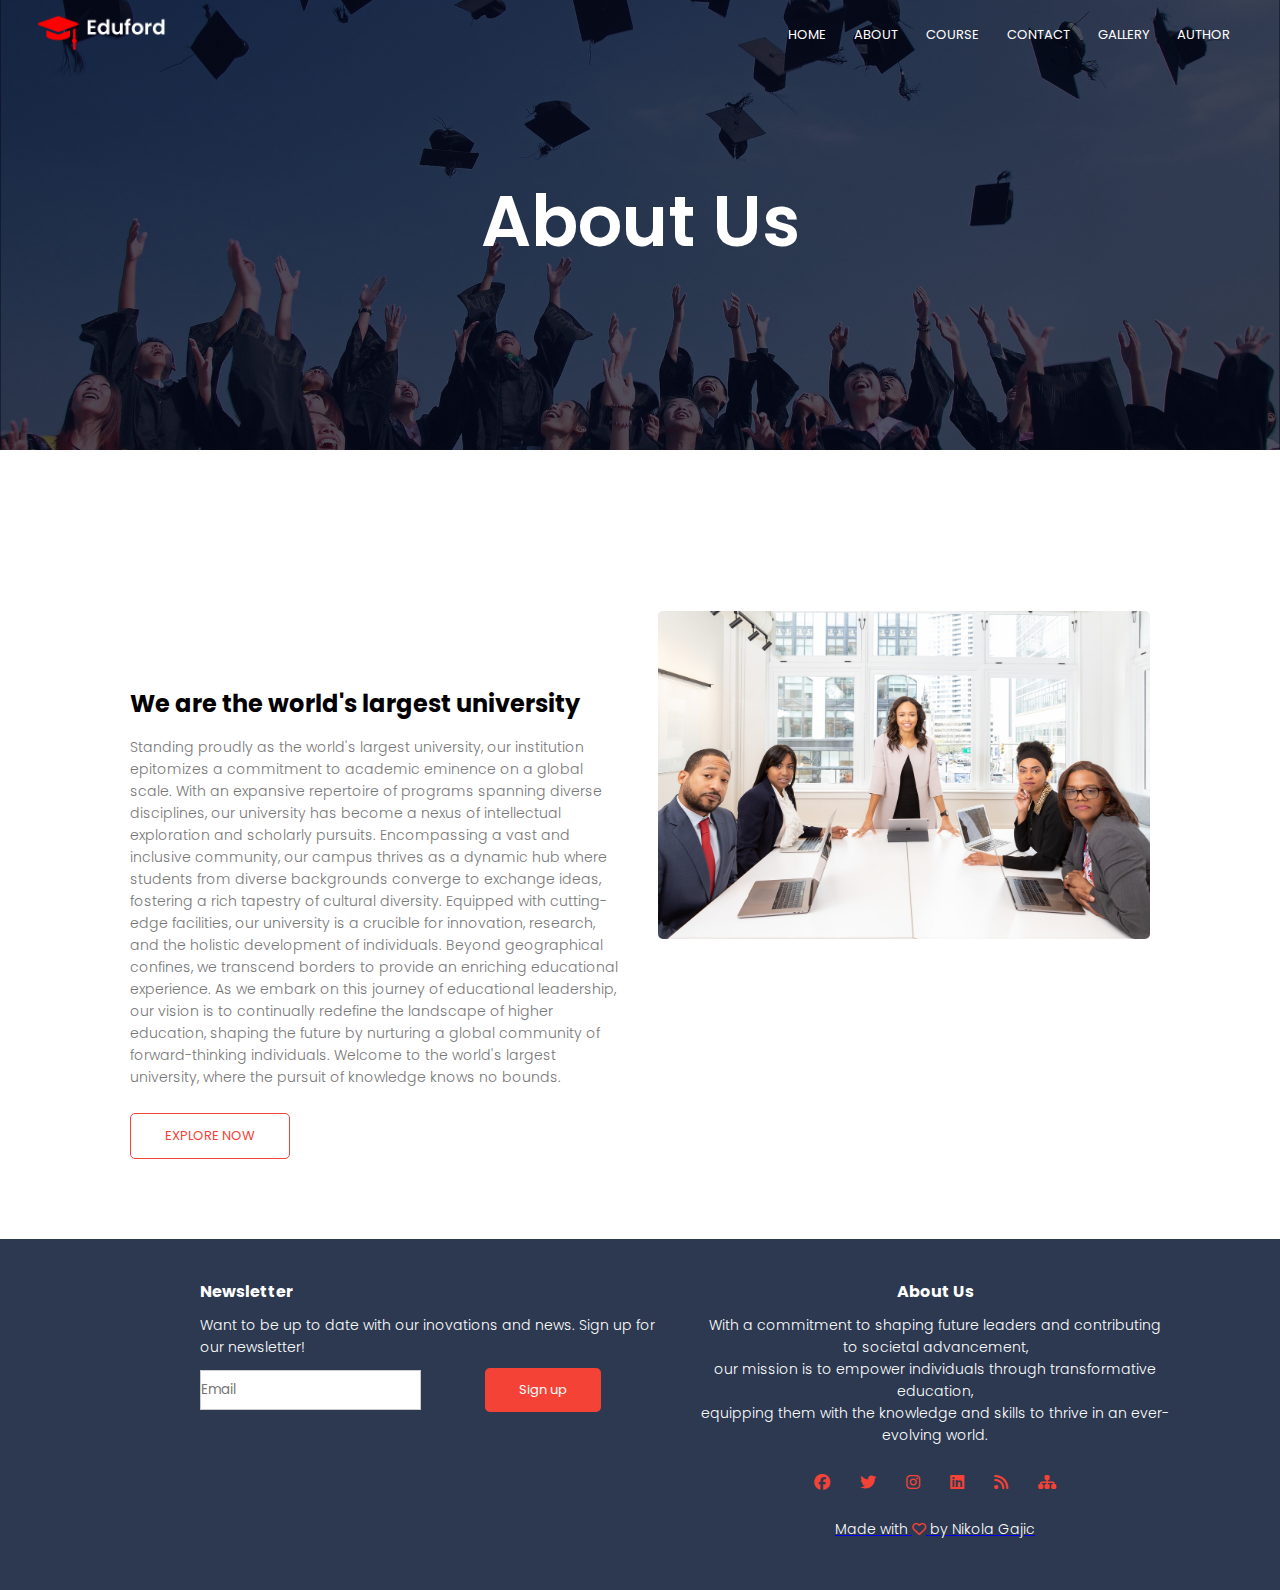
==== about.html @ 874b753a "Update about.html" ====
<!DOCTYPE html>
<html lang="sr-latn-RS">
<head>
<meta charset="UTF-8"/>
<meta name="keywords" content = />
<link rel="stylesheet" type="text/css" href="css/style.css"/>
<link rel="preconnect" href="https://fonts.googleapis.com">
<link rel="preconnect" href="https://fonts.gstatic.com" crossorigin>
<link href="https://fonts.googleapis.com/css2?family=Poppins:ital,wght@0,200;0,300;0,400;0,600;0,700;1,100&display=swap" rel="stylesheet">
<link rel="stylesheet" href="https://cdnjs.cloudflare.com/ajax/libs/font-awesome/6.4.2/css/all.min.css">
<meta name="viewport" content="width=device-width, initial-scale=1.0">
<link rel="shortcut icon" href="img/logo.png" type="logo" />
<title>Eduford</title>
</head>
<body>

        <section class="sub-header">
            <nav>
                <a href="index.html"><img src="img/logo.png" alt="logo"></a>
                <div class="nav-links" id="navLinks">
                    <i class="fas fa-xmark" onclick="toggleMenu()"></i>
                    <ul>
                        <li><a href="index.html">HOME</a></li>
                        <li><a href="about.html">ABOUT</a></li>
                        <li><a href="course.html">COURSE</a></li>
                        <li><a href="contact.html">CONTACT</a></li>
                        <li><a href="gallery.html">GALLERY</a></li>
                        <li><a href="author.html">AUTHOR</a></li>
                    </ul>
                </div>
                <i class="fas fa-bars" onclick="toggleMenu()"></i>
            </nav>
            <h1>About Us</h1>
        </section>
        <!-- about us content -->
        <section class="about-us">
            <div class="row">
                <div class="about-col">
                    <h2> We are the world's largest university</h2>
                    <p>Standing proudly as the world's largest university, our institution epitomizes a commitment to academic eminence on a
                        global scale. With an expansive repertoire of programs spanning diverse disciplines, our university has become a
                        nexus of intellectual exploration and scholarly pursuits. Encompassing a vast and inclusive community, our campus
                        thrives as a dynamic hub where students from diverse backgrounds converge to exchange ideas, fostering a rich
                        tapestry of cultural diversity. Equipped with cutting-edge facilities, our university is a crucible for innovation,
                        research, and the holistic development of individuals. Beyond geographical confines, we transcend borders to provide
                        an enriching educational experience. As we embark on this journey of educational leadership, our vision is to
                        continually redefine the landscape of higher education, shaping the future by nurturing a global community of
                        forward-thinking individuals. Welcome to the world's largest university, where the pursuit of knowledge knows no
                        bounds.</p>
                    <a href="" class="hero-btn red-btn">EXPLORE NOW</a>
                </div>
                <div class="about-col">
                    <img src="img/about.jpg">
                </div>
            </div>
        </section>


<!-- Footer -->
<section class="footer">
    <div id="newsletter">
        <div id="newsletter-content">
            <h4>Newsletter</h4>
            <p>Want to be up to date with our inovations and news. Sign up for our newsletter!</p>
        </div>
        <div id="newsletter-form"> <input type="email" name="email" placeholder="Email" /> <input type="submit" class="hero-btn red-btn1"
                value="Sign up" /> </div>
    </div>
    <div id="aboutus">
        <div class="about-us-content">
    <h4>About Us</h4>
    <p>With a commitment to shaping future leaders and contributing to societal advancement,<br>
    our mission is to empower individuals through transformative education,<br>
    equipping them with the knowledge and skills to thrive in an ever-evolving world.</p>
    <div class="icons">
        <a href="https://www.facebook.com"><i class="fa-brands fa-facebook"></i></a>
        <a href="https://www.twitter.com"><i class="fa-brands fa-twitter"></i></a>
        <a href="https://www.instagram.com"><i class="fa-brands fa-instagram"></i></a>
        <a href="https://www.linkedin.com"><i class="fa-brands fa-linkedin"></i></a>
        <a href="robots.txt"><i class="fas fa-rss"></i></a>
        <a href="sitemap.xml"><i class="fas fa-sitemap"></i>
        
    </div>
    <p> Made with <i class="fa-regular fa-heart"> </i> by Nikola Gajic</p>
    </div>
</div>
</section>
<!-- JS for responsive menu -->
<script> 
    var navLinks = document.getElementById("navLinks");

function toggleMenu() {
    var rightValue = navLinks.style.right;
    navLinks.style.right = rightValue === "-200px" ? "0" : "-200px";
}

</script>
       
    
</body>

</html>
---- css/style.css ----
*{
    margin:0;
    padding: 0;
    font-family: 'Poppins', sans-serif;
}
.header{
    min-height: 100vh;
    width: 100%;
    background-image: linear-gradient(rgba(4,9,30,0.7),rgba(4,9,30,0.7)), url(../img/banner.png);
    background-position: center;
    background-size: cover;
    position: relative;
}
nav {
    display:flex;
    padding: 1% 3%;
    justify-content: space-between;
    align-items: center;
}
nav img {
    width: 128px;
}

.nav-links{
    flex:1;
    text-align: right;
}
.nav-links ul li {
    list-style: none;
    display: inline-block;
    padding: 8px 12px;
    position: relative;
}
.nav-links ul li a {
    color:#fff;
    text-decoration: none;
    font-size: 13px;
}
.nav-links ul li ::after{
    content:'';
    width: 0%;
    height: 2px;
    background: #f44336;
    display: block;
    margin: auto;
    transition: 0.5s;
}
.nav-links ul li :hover::after{
width: 100%;
}
.text-box{
    width: 90%;
    color:#fff;
    position: absolute;
    top: 50%;
    left: 50%;
    transform: translate(-50%,-50%);
    text-align: center;
}
.text-box h1{
    font-size: 62px;
}
.text-box p{
    margin: 10px 0 40px;
    font-size: 14px;
    color: #fff;
}
.hero-btn{
   display: inline-block;
   text-decoration: none;
   color:#fff;
   border: 1px solid #fff;
   padding: 12px 34px;
   font-size: 13px;
   background: transparent;
   position: relative;
   cursor: pointer;
   border-radius: 5px;

}
.hero-btn:hover{
    border:1px solid #f44336;
    background: #f44336;
    transition: 1s;
}

nav .fas {
    display: none;
}

@media (max-width: 700px){
    .text-box h1{
        font-size: 20px;
    }
    .nav-links ul li{
        display: block;
    }
    .nav-links {
        position: fixed;
        background:#f44336;
        height: 100vh;
        width: 200px;
        top: 0;
        right: 0;
        text-align: left;
        z-index: 2;
        transition: right 1s;
    }
    nav .fas {
        display: block;
        color: #fff;
        margin: 10px;
        font-size: 22px;
        cursor: pointer;
    }
    .nav-links ul {
        padding: 30px;
    }
}

/* course */
.course{
    width: 80%;
    margin: auto;
    text-align: center;
    padding-top: 100px;
}
h1{
    font-size: 36px;
    font-weight: 600;
}
p{
    color:#777;
    font-size: 14px;
    font-weight: 300;
    line-height: 22px;
    padding: 10px;
}
.row{
    margin-top: 5%;
    display: flex;
    justify-content: space-between;
}
.course-col{
    flex-basis: 31%;
    background: #fff3f3;
    border-radius: 10px;
    margin-bottom: 5%;
    padding: 20px 12px;
    box-sizing: border-box;
    transition: 0.5s;
}
h3{
    text-align: center;
    font-weight: 600;
    margin: 10px 0;
}
.course-col:hover{
    box-shadow: 0 0 20px 0px rgba(0,0,0,0.2);
}
@media(max-width: 700px){
    .row{
        flex-direction: column;
    }
}
/* campus */
.campus{
width: 80%;
margin: auto;
text-align: center;
padding-top: 50px;
}
.campus-col{
    flex-basis:32%;
    border-radius: 10px;
    margin-bottom: 30px;
    position: relative;
    overflow: hidden;
}
.campus-col img{
    width: 100%;
    display:block;
}
.layer{
    background: transparent;
    height: 100%;
    width: 100%;
    position: absolute;
    top: 0;
    left: 0;
    transition: 0.5s;
}
.layer:hover{
    background: rgba(226,0,0,0.7);
}
.layer h3{
   width: 100%;
   font-weight: 500;
   color:#fff;
   font-size:26px;
   bottom:0;
   left:50%;
   transform:translateX(-50%);
   position: absolute;
   opacity:0;
   transition: 0.5s;

}
.layer:hover h3{
    bottom: 49%;
    opacity: 1;
}
/* facilities */
.facilities{
    width: 80%;
    margin: auto;
    text-align: center;
    padding-top: 100px;
}
.facilities-col{
    flex-basis: 31%;
    border-radius: 10px;
    margin-bottom: 5%;
    text-align: left;
}
.facilities-col img{
    width: 100%;
    border-radius: 10px;
}
.facilities-col p{
    padding: 0;
}
.facilities-col h3{
    margin-top:16px;
    margin-bottom:15px;
    text-align: left;
}
/* testimonials */
.testimonials{
    width: 80%;
    margin: auto;
    padding-top: 100px;
    text-align: center;
}
.testimonial-col{
    flex-basis: 44%;
    border-radius: 10px;
    margin-bottom: 5%;
    text-align: left;
    background: #fff3f3;
    padding: 25px;
    cursor: pointer;
    display: flex;
}
.testimonial-col img{
    height: 40px;
    margin-left: 5px;
    margin-right: 30px;
    border-radius: 50%;
}
.testimonial-col p{
    padding: 0;
}
.testimonial-col h3{
    margin-top: 15px;
    text-align: left;
}
.testimonial-col .fas{
color:#f44336;
}
@media(max-width: 700px){
    .testimonial-col img{
        margin-left: 0px;
        margin-right: 15px;
    }
}

/* call to action */
.cta{
    margin:100px auto;
    width:80%;
    background-image: linear-gradient(rgba(0,0,0,0.7),rgba(0,0,0,0.7)),url(../img/banner2.jpg);
    background-position: center;
    background-size: cover;
    border-radius: 10px;
    text-align: center;
    padding: 100px 0;
}
.cta h1{
    color:#fff;
    margin-bottom: 40px;
    padding: 0; 
}
@media(max-width: 700px){
    .cta h1{
        font-size: 24px;
    }
}

/* footer */

.footer{
    width: 100%;
    display: inline-flex;
    background-color: #2C3950;
}

#newsletter{
    margin: 40px 0;
    margin-left: 200px;
    width: 50%;
    float: left;
    text-align: left;
    color: #fff;
}
#aboutus{
    margin: 40px 0;
    color: #fff;
    margin-right: 100px;
    width: 50%;
    float: right;
    text-align: center;
}
#aboutus p{
    color: #fff;
}
#newsletter-content p{
    margin-left: -10px;
    color: #fff;
}

#newsletter input[type=email] {
    width: 45%;
    border: 1px solid #ccc;
    box-sizing: border-box;
    height: 40px;
  }

/*.footer h4{
    margin-bottom: 25px;
    margin-top: 20px;
    font-weight: 600;
} */
.icons .fa-brands,.fas{
    color:#f44336;
    margin: 0 13px;
    cursor: pointer;
    padding: 18px 0;
}
.fa-regular{
    color: #f44336;
}
.footer p{
    clear:both;
}

/* about us page */

.sub-header{
    height: 50vh;
    width: 100%;
    background-image: linear-gradient(rgba(4,9,30,0.7),rgba(4,9,30,0.7)), url(../img/background.jpg);
    background-position: center;
    background-size: cover;
    text-align: center;
    color: #fff;
}

.sub-header h1{
margin-top: 100px;
}

.about-us{
    width: 80%;
    margin: auto;
    padding-top: 80px;
    padding-bottom: 50px;
}

.about-col{
    flex-basis:48%;
    padding: 30px 2px;
}

.about-col img{
    width: 100%;
    border-radius: 5px;
}
.about-col h2{
    text-align: start;
    margin-top: 75px;
    padding-top: 0;
}

.about-col p{
    padding: 15px 0 25px;
}

.red-btn{
    border: 1px solid #f44336;
    background: transparent;
    color: #f44336;
}

.red-btn:hover{
    color: #fff;
}

/* course */

/* contact us page */
.location{
    width: 80%;
    margin: auto;
    padding: 80px 0;
}
.location iframe{
    width: 100%;
}
.contact-us{
    width: 80%;
    margin: auto;
    border-radius: 5px;
}
.contact-col{
    flex-basis: 48%;
    margin-bottom: 30px;
}
.contact-col div{
    display: flex;
    align-items: center;
    margin-bottom: 40px;
}
.contact-col .fa{
    font-size: 28px;
    color: #f44336;
    margin: 10px;
    margin-right: 30px;
}
.contact-col div .fas{
    font-size: 28px;
    color: #f44336;
    margin: 10px;
    margin-right: 30px;
}
.contact-col div p{
    padding: 0;
}
.contact-col div h2{
    font-size: 20px;
    margin-bottom: 5px;
    color: #555;
    font-weight: 400;
}
.contact-col input, .contact-col textarea{
    width: 100%;
    padding: 15px;
    margin-bottom: 17px;
    outline: none;
    border: 1px solid #ccc;
    box-sizing: border-box;
}
@media(max-width:700px){
    .contact-col div .fas{
        margin-right: 10px;
        font-size: 14px;
    }
    .contact-col .fa{
        margin-right: 10px;
        font-size: 14px;
    }
}
/* gallery */

.gallery {
    display: flex;
    flex-wrap: wrap;
    justify-content: space-between;
    margin: 100px 50px;
}

.gallery-item {
    position: relative;
    overflow: hidden;
    margin: 10px;
    cursor: pointer;
}

.gallery-item img {
    width: 100%;
    height: 450px;
    transition: transform 0.3s ease-in-out;
    border-radius: 5px 0 5px 0;
}

.gallery-item:hover img {
    transform: scale(1.1);
}

.lightbox {
    display: none;
    position: fixed;
    z-index: 1;
    padding: 20px;
    left: 0;
    top: 0;
    width: 100%;
    height: 100%;
    background-color: rgba(0, 0, 0, 0.7);
}

.lightbox-content {
    max-width: 800px;
    margin: auto;
}

.lightbox-close {
    color: #fff;
    font-size: 20px;
    font-weight: bold;
    position: absolute;
    top: 10px;
    right: 20px;
    cursor: pointer;
}

.lightbox-content img {
    width: 100%;
    height: auto;
}
/* author */
*{
    clear:both;
}
.sub-header h1{
    font-size: 70px;
}
.author-item {
    background-color: #ffffff;
    border: 1px solid #ddd;
    border-radius: 8px;
    box-shadow: 0 0 10px rgba(0, 0, 0, 0.1);
    padding: 20px;
    text-align: center;
    max-width: 1200px;
    margin: 20px auto;
    display: flex;
    text-align: center;
}

.author-item img {
    margin-top: 20px;
    margin-left: 75px;
    border-radius: 50%;
    max-width: 300px;
    margin-bottom: 20px;
    box-shadow: 0 0 10px rgba(0, 0, 0, 0.3);
    transition: box-shadow 0.3s ease-in-out;
}

.author-item img:hover {
    box-shadow: 0 0 20px rgba(0, 0, 0, 0.5);
}

.author-item h2 {
    font-size: 50px;
    color: #333333;
}

.author-item p {
    font-size: 20px;
    color: #555555;
    margin-bottom: 10px;
}

.author-text h2{
    text-align: center;
    margin-left: 200px;
}

.author-text p{
    text-align: center;
    margin-left: 200px;
}

/* footer btn */

.red-btn1{
    border: 1px #fff;
    background: #f44336;
    color: #fff;
    margin-left: 60px;
}

.red-btn1:hover{
    color: #f44336;
    background: #fff;
}
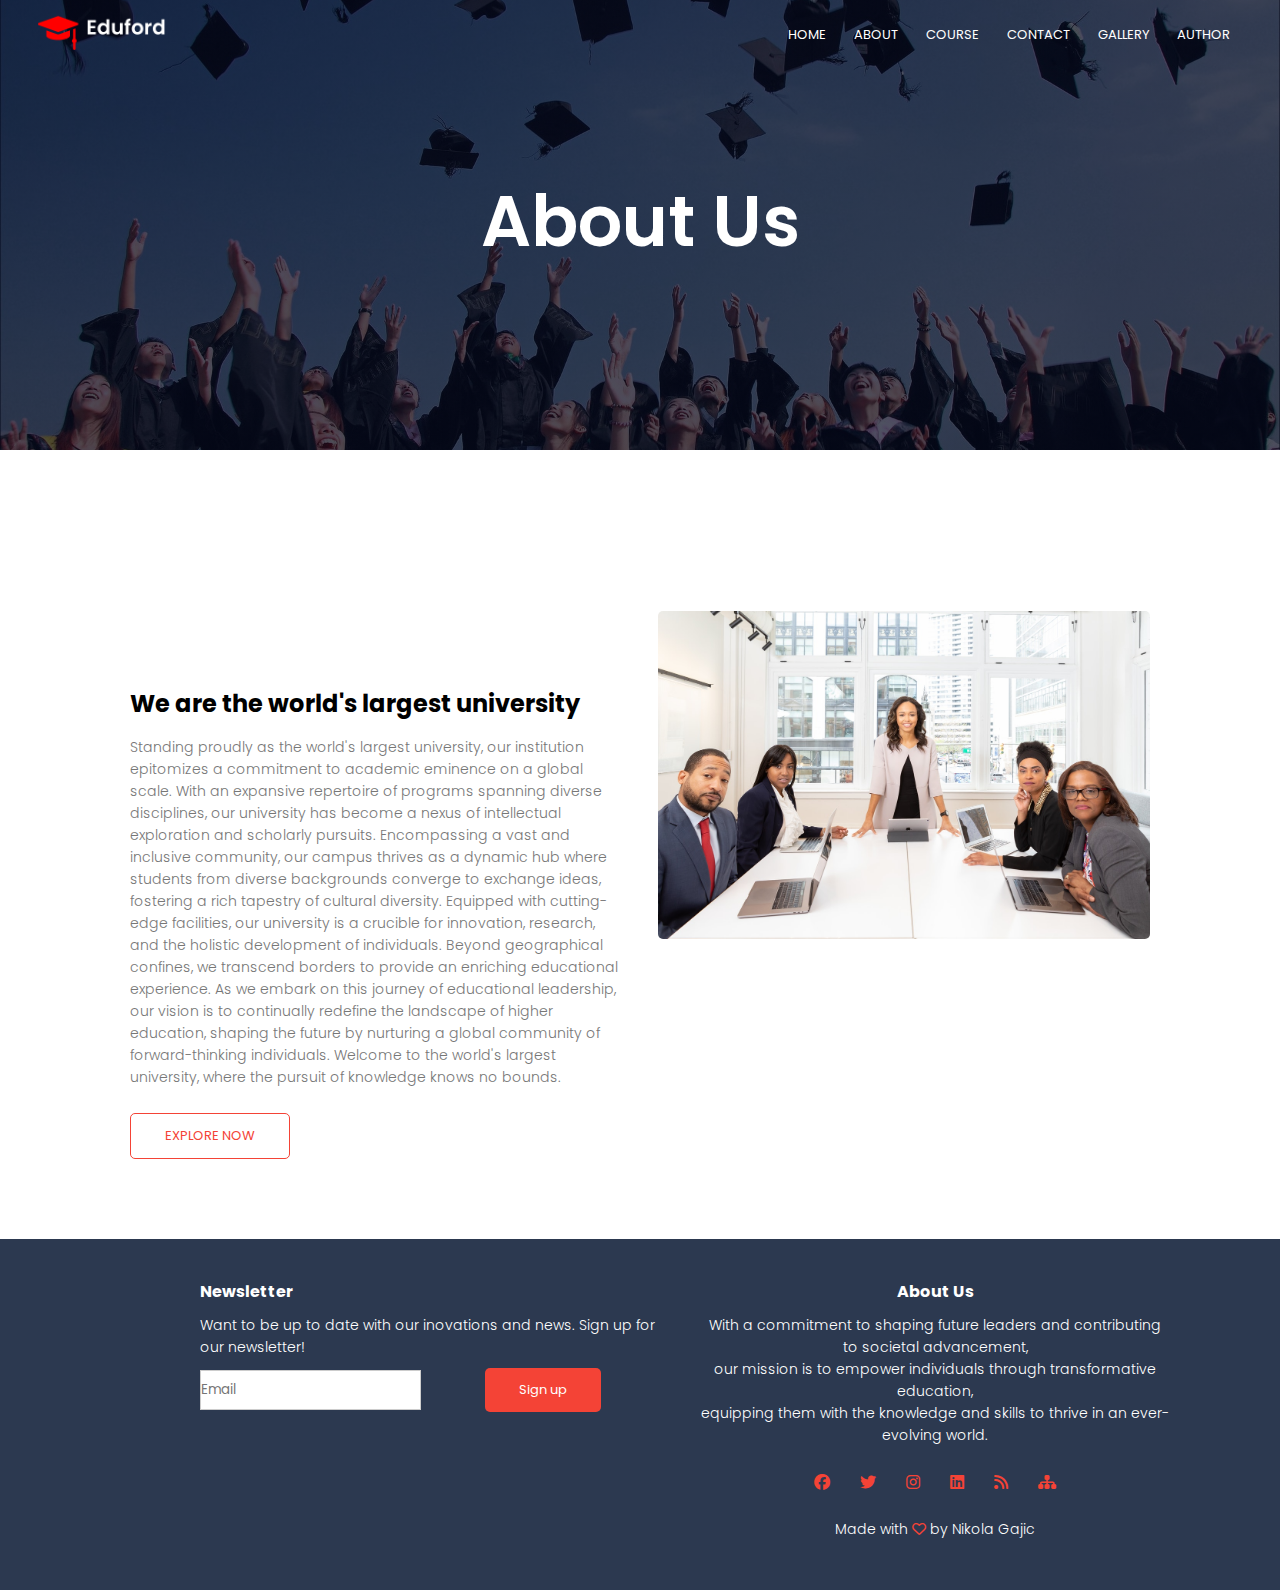
==== commit a1465d2b: "Update about.html" ====
--- a/about.html
+++ b/about.html
@@ -78,7 +78,7 @@
         <a href="https://www.instagram.com"><i class="fa-brands fa-instagram"></i></a>
         <a href="https://www.linkedin.com"><i class="fa-brands fa-linkedin"></i></a>
         <a href="robots.txt"><i class="fas fa-rss"></i></a>
-        <a href="sitemap.xml"><i class="fas fa-sitemap"></i>
+        <a href="sitemap.xml"><i class="fas fa-sitemap"></i></a>
         
     </div>
     <p> Made with <i class="fa-regular fa-heart"> </i> by Nikola Gajic</p>
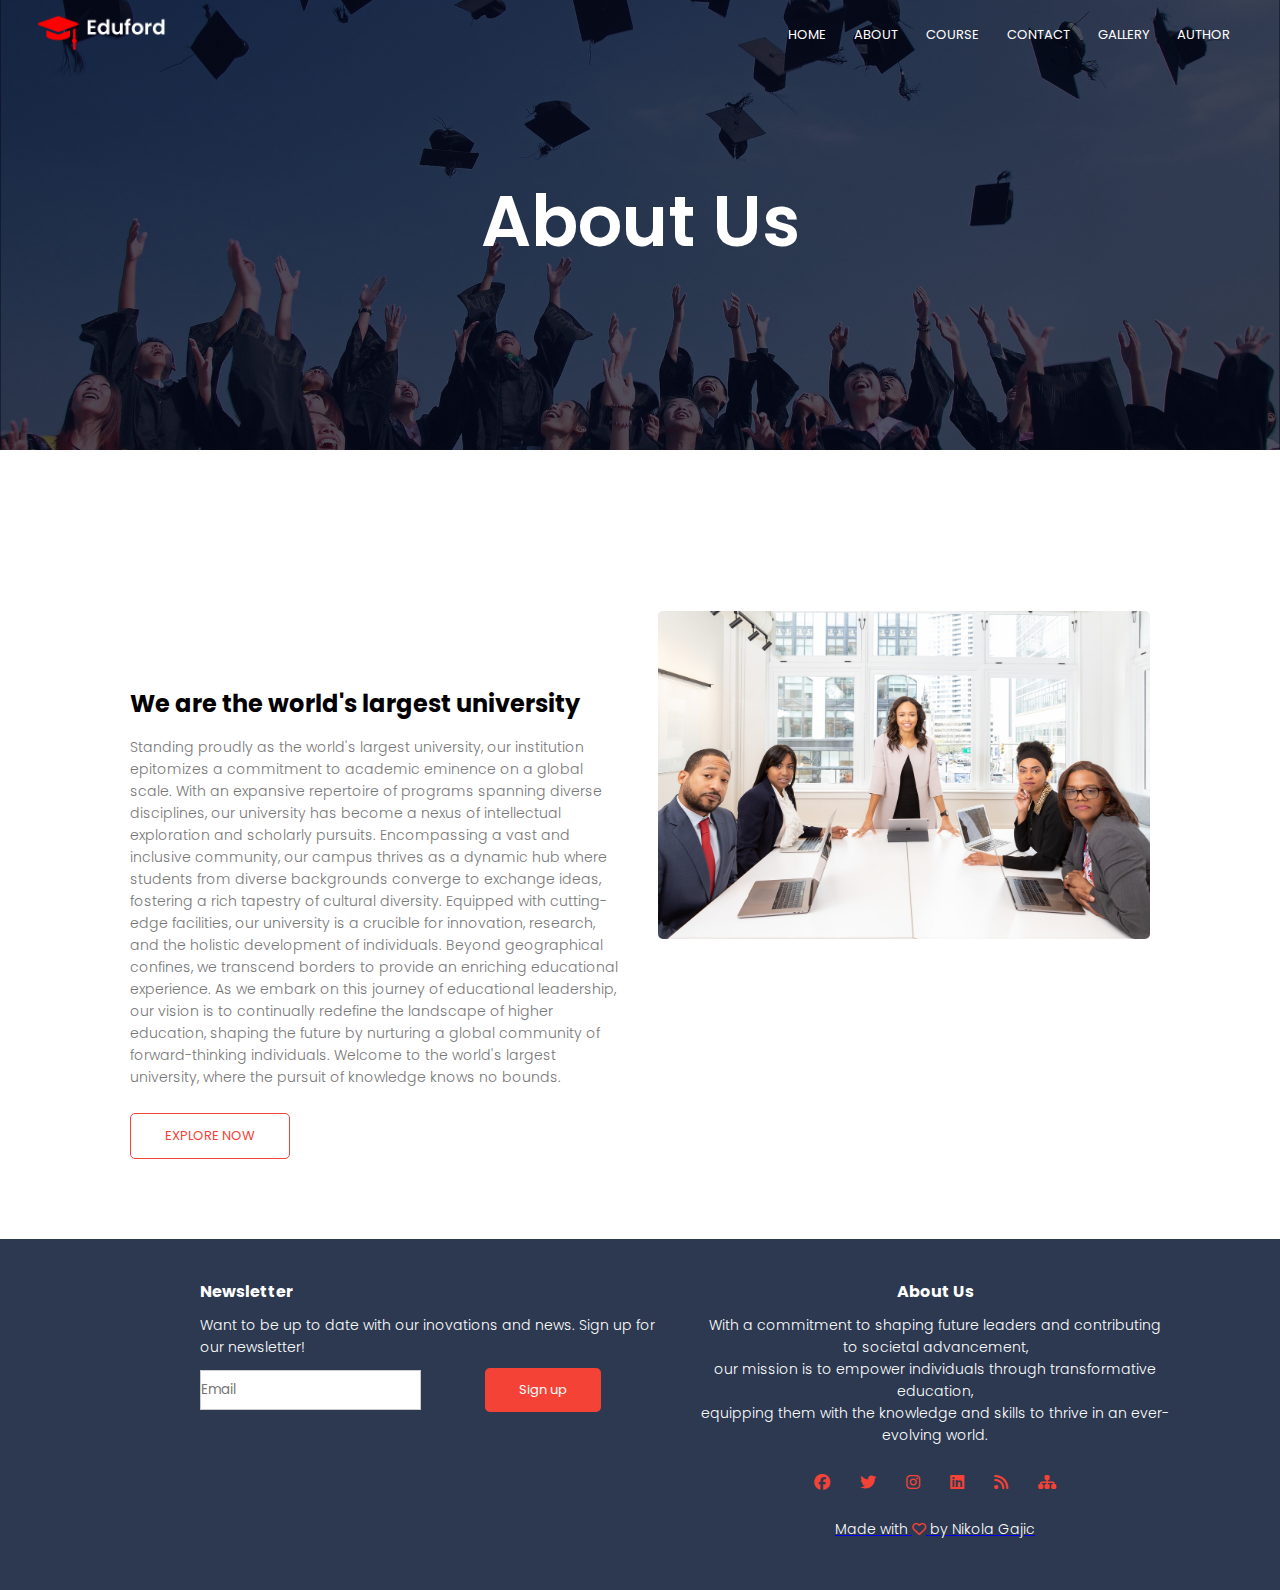
==== commit 7b5168b3: "xml rss" ====
--- a/about.html
+++ b/about.html
@@ -9,7 +9,7 @@
 <link href="https://fonts.googleapis.com/css2?family=Poppins:ital,wght@0,200;0,300;0,400;0,600;0,700;1,100&display=swap" rel="stylesheet">
 <link rel="stylesheet" href="https://cdnjs.cloudflare.com/ajax/libs/font-awesome/6.4.2/css/all.min.css">
 <meta name="viewport" content="width=device-width, initial-scale=1.0">
-<link rel="shortcut icon" href="img/logo.png" type="logo" />
+<link rel="shortcut icon" href="img/logo-small.png" type="logo-small" />
 <title>Eduford</title>
 </head>
 <body>
@@ -78,8 +78,7 @@
         <a href="https://www.instagram.com"><i class="fa-brands fa-instagram"></i></a>
         <a href="https://www.linkedin.com"><i class="fa-brands fa-linkedin"></i></a>
         <a href="robots.txt"><i class="fas fa-rss"></i></a>
-        <a href="sitemap.xml"><i class="fas fa-sitemap"></i></a>
-        
+        <a href="sitemap.xml"><i class="fas fa-sitemap"></i>
     </div>
     <p> Made with <i class="fa-regular fa-heart"> </i> by Nikola Gajic</p>
     </div>
@@ -99,4 +98,4 @@
     
 </body>
 
-</html>+</html>
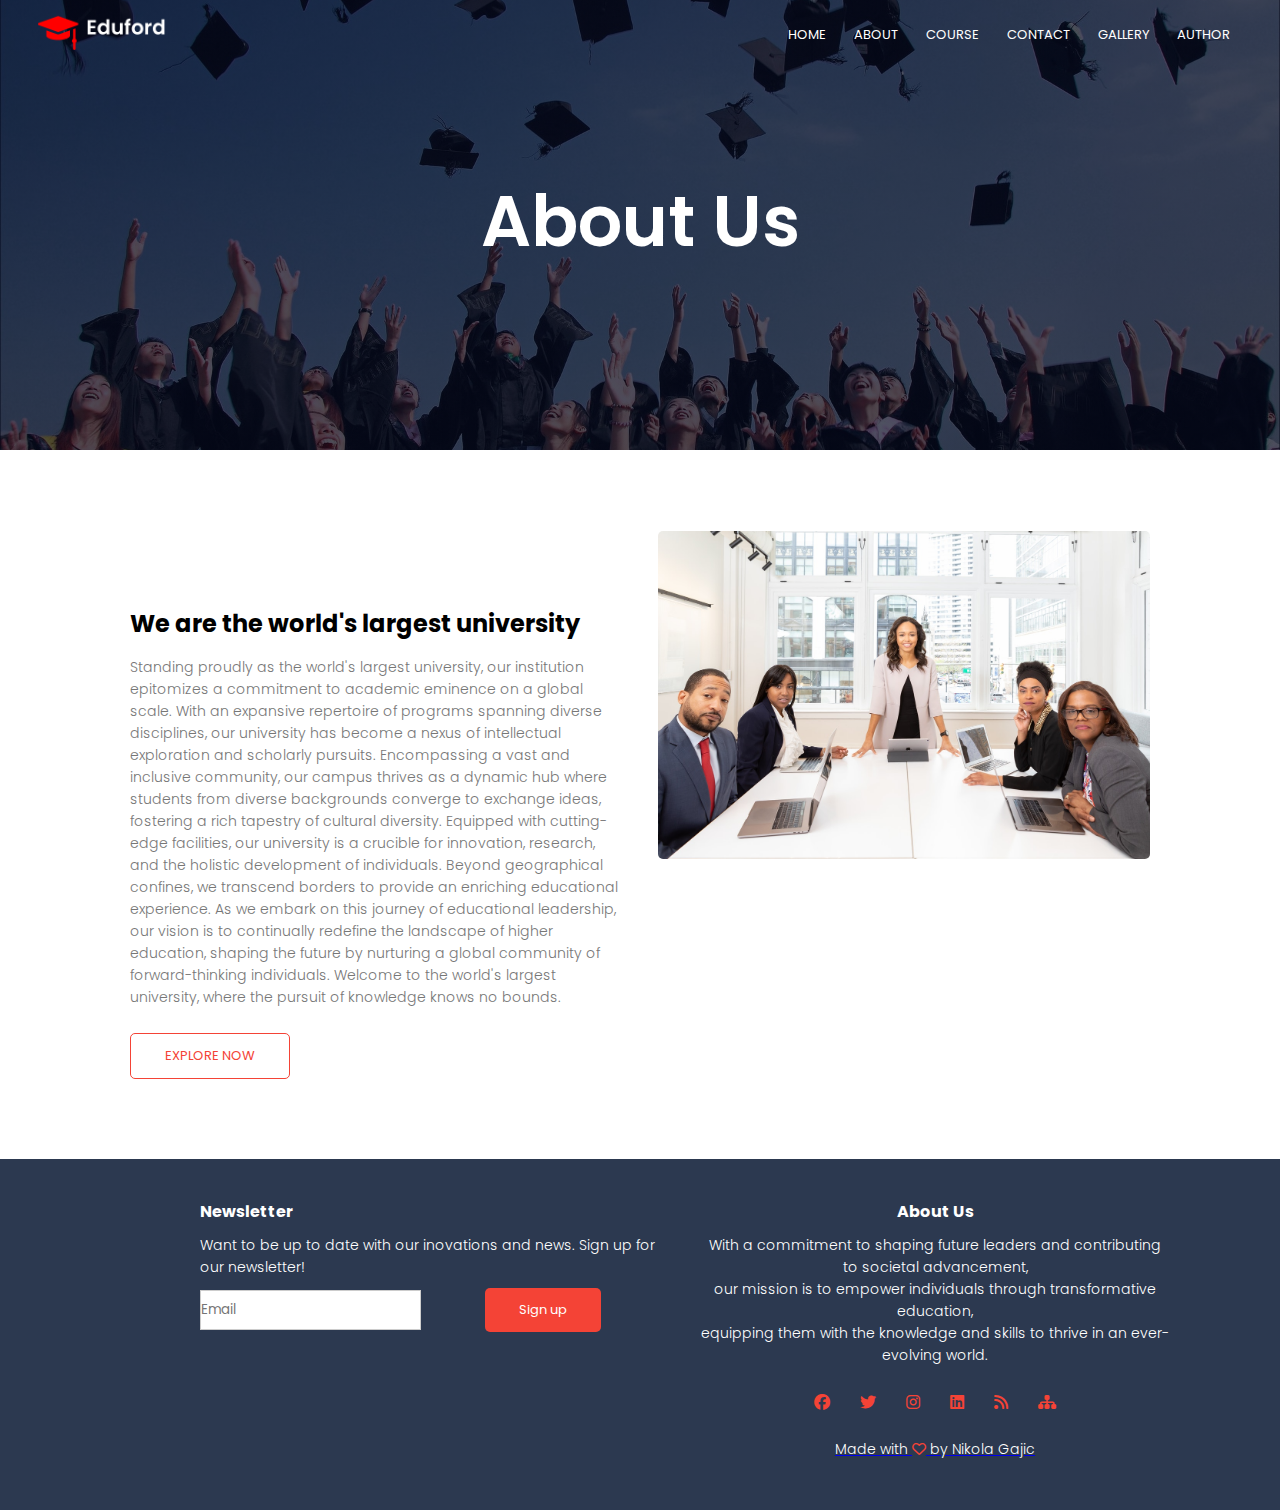
==== commit 67489a3a: "logo icon in tab" ====
--- a/about.html
+++ b/about.html
@@ -9,7 +9,7 @@
 <link href="https://fonts.googleapis.com/css2?family=Poppins:ital,wght@0,200;0,300;0,400;0,600;0,700;1,100&display=swap" rel="stylesheet">
 <link rel="stylesheet" href="https://cdnjs.cloudflare.com/ajax/libs/font-awesome/6.4.2/css/all.min.css">
 <meta name="viewport" content="width=device-width, initial-scale=1.0">
-<link rel="shortcut icon" href="img/logo-small.png" type="logo-small" />
+<link rel="shortcut icon" href="img/logo.png" type="image/png"/>
 <title>Eduford</title>
 </head>
 <body>
--- a/css/style.css
+++ b/css/style.css
@@ -373,7 +373,6 @@
 .about-us{
     width: 80%;
     margin: auto;
-    padding-top: 80px;
     padding-bottom: 50px;
 }
 
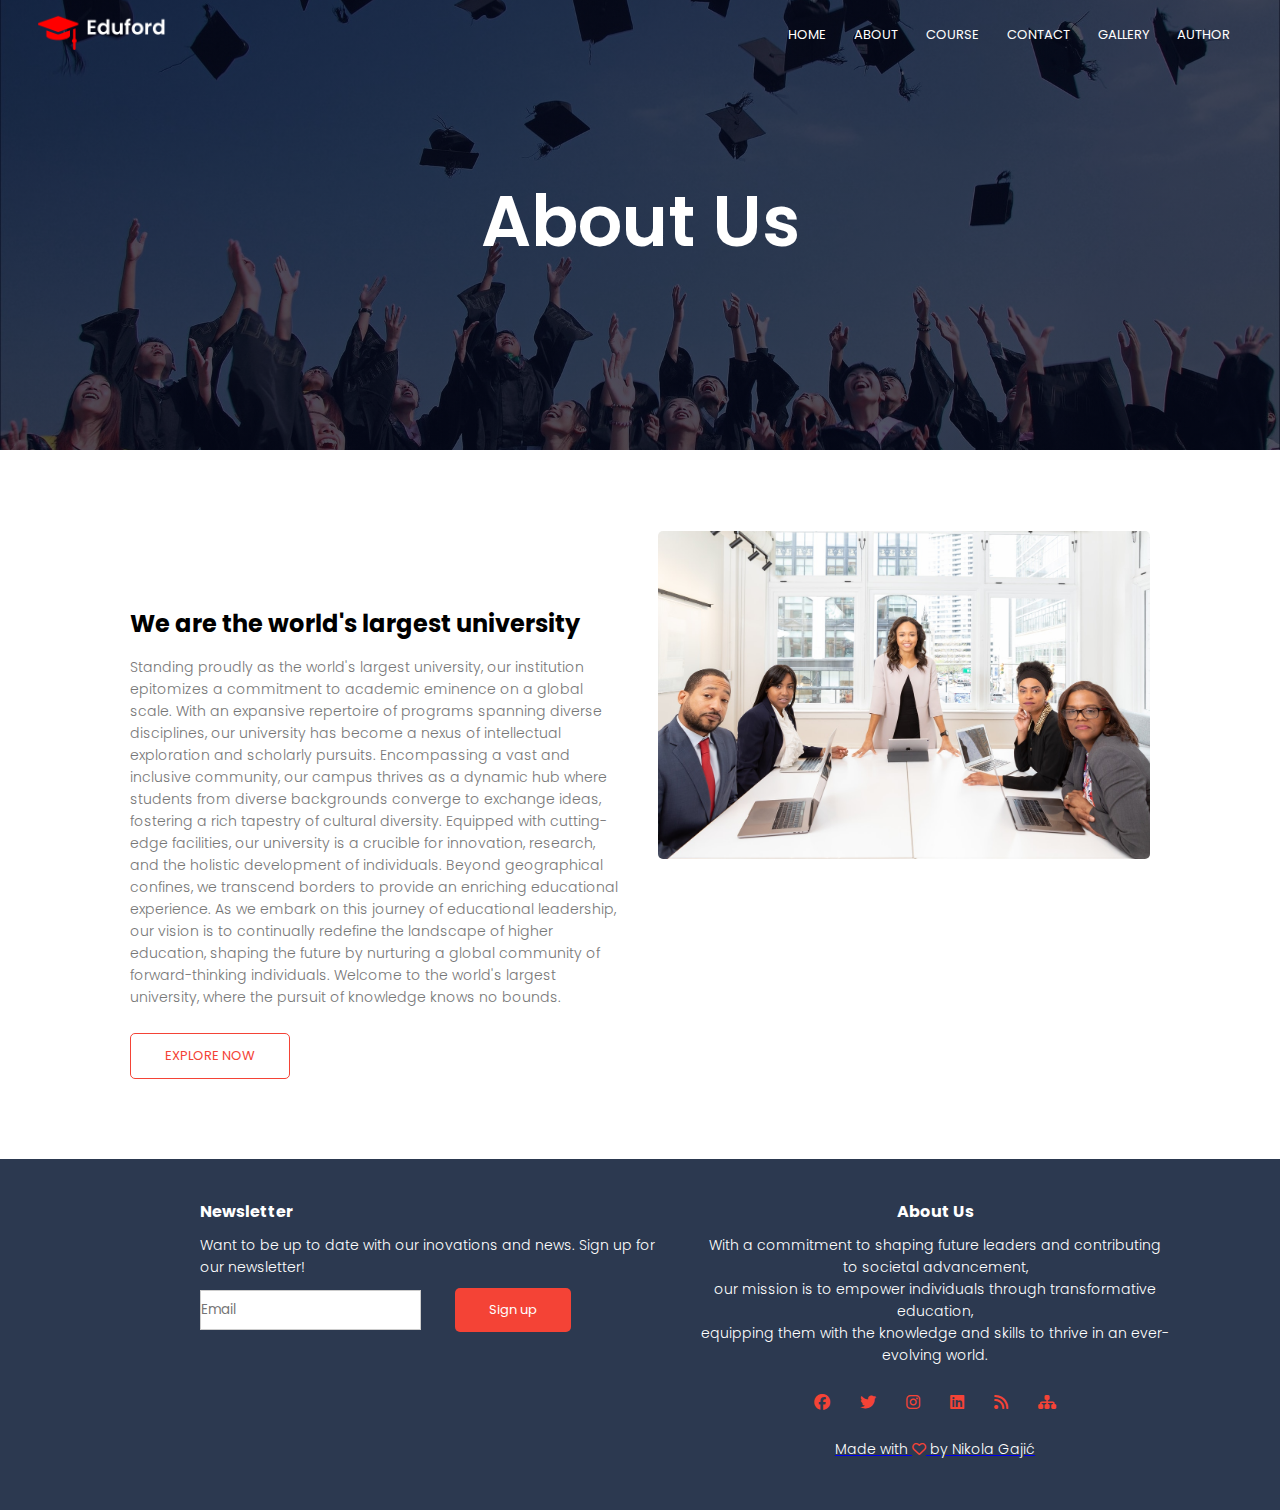
==== commit 601f8c3c: "ime" ====
--- a/about.html
+++ b/about.html
@@ -77,10 +77,10 @@
         <a href="https://www.twitter.com"><i class="fa-brands fa-twitter"></i></a>
         <a href="https://www.instagram.com"><i class="fa-brands fa-instagram"></i></a>
         <a href="https://www.linkedin.com"><i class="fa-brands fa-linkedin"></i></a>
-        <a href="robots.txt"><i class="fas fa-rss"></i></a>
+        <a href="rss.xml"><i class="fas fa-rss"></i></a>
         <a href="sitemap.xml"><i class="fas fa-sitemap"></i>
     </div>
-    <p> Made with <i class="fa-regular fa-heart"> </i> by Nikola Gajic</p>
+    <p> Made with <i class="fa-regular fa-heart"> </i> by Nikola Gajić</p>
     </div>
 </div>
 </section>
--- a/css/style.css
+++ b/css/style.css
@@ -353,6 +353,34 @@
 .footer p{
     clear:both;
 }
+@media(max-width: 700px){
+    *{
+        clear: both;
+    }
+    .footer{
+        display: inline-block;
+    }
+    #newsletter{
+        margin-left: 100px;
+    }
+    #newsletter-form{
+        justify-content: center;
+    }
+    #newsletter input[type=email]{
+        text-align: left;
+        width: fit-content;
+    }
+    .hero-btn{
+        margin-left: 20;
+        clear: both; 
+
+    }
+    .red-btn1{
+        margin-top: 20px;
+        justify-content: center; 
+    }
+
+}
 
 /* about us page */
 
@@ -588,7 +616,7 @@
     border: 1px #fff;
     background: #f44336;
     color: #fff;
-    margin-left: 60px;
+    margin-left: 30px;
 }
 
 .red-btn1:hover{
@@ -596,3 +624,34 @@
     background: #fff;
 }
 
+@media(max-width:700px){
+    .sub-header h1{
+        font-size: 35px;
+    }
+    .author{
+        width: 100%;
+        clear: both;
+        display: inline-block;
+    }
+    .author img{
+        margin-left: 20px;
+        clear: both;
+        width: 100%;
+    }
+    .author-text{
+        margin-left: 0;
+        width: 100%;
+    }
+    .author-item h2 {
+        margin-left: 20px;
+        font-size: 25px;
+        color: #333333;
+    }
+    .author-item p {
+        margin-left: 20px;
+        font-size: 15px;
+        color: #555555;
+        margin-bottom: 10px;
+    }
+}
+
